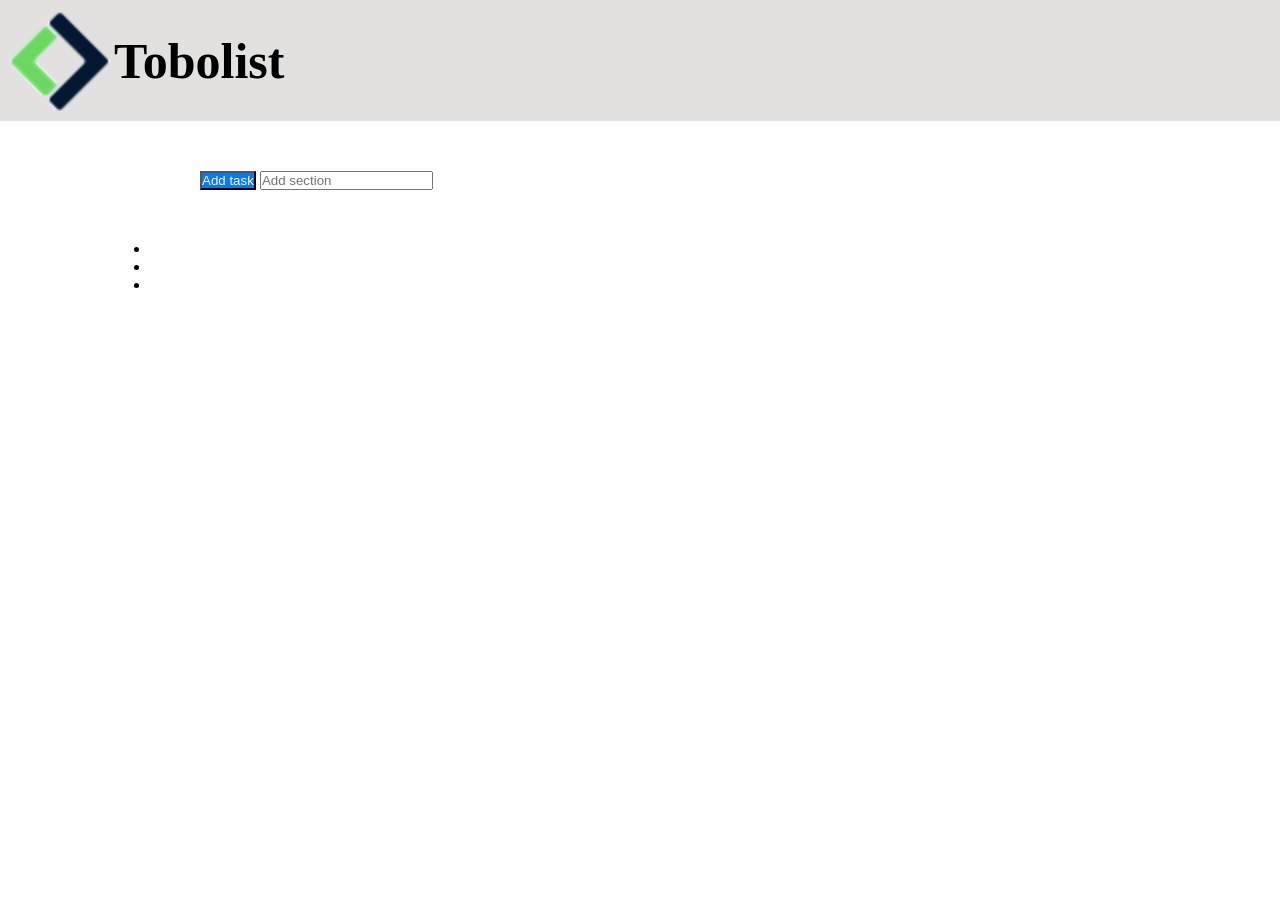
==== img/index.html @ 83e17c72 "commenti" ====
<!DOCTYPE html>
<html lang="en">
<head>
    <meta charset="UTF-8">
    <meta name="viewport" content="width=device-width, initial-scale=1.0">
    <title>Document</title>
    <link rel="stylesheet" href="style.css">
</head>
<body>
    <header class="header">
        <div class="upper-header">
           <img src="./Logo.png" class="logo" alt="logo">
           <h1 class="scr-logo">Tobolist</h1>
        </div>   

    </header>

 <main>
     <div class="container">
     <!--button-->
  <div class="bottoni">
       <input class="button-1" type="button" value="Add task">
       <input class="button-2"  placeholder="Add section">
  </div>
      
       <!--inizio lista-->
        <ul>
            <li></li>
        </ul>

        <ul>
            <li>

            </li>
        </ul>
         
        <ul>
            <li>

            </li>
        </ul>

     </div> 
    </main>
    
</body>
</html>
---- img/style.css ----
* {
    box-sizing: border-box;
    margin: 0;
    padding: 0;
  }
  
  /* # UTILS */
  
  .container {
    margin: 0 auto;
    padding: 0 10px;
    width: 1000px;
    max-width: 100%;
  }
   /* header */

  .upper-header{
    line-height: 100px;
    padding: 10px;
  }

  .logo{
    height: 100px;
    vertical-align: middle;
  }

  .scr-logo{
    display: inline;
    vertical-align: middle;
    font-size: 50px;
  }
  .header{
    background-color: rgb(227, 225, 223);
  }
   /* fine header */
  .button-1{
    
    background-color: rgb(12, 120, 235);
    color: aliceblue;
  }

  .bottoni{
    margin: 50px;
  }
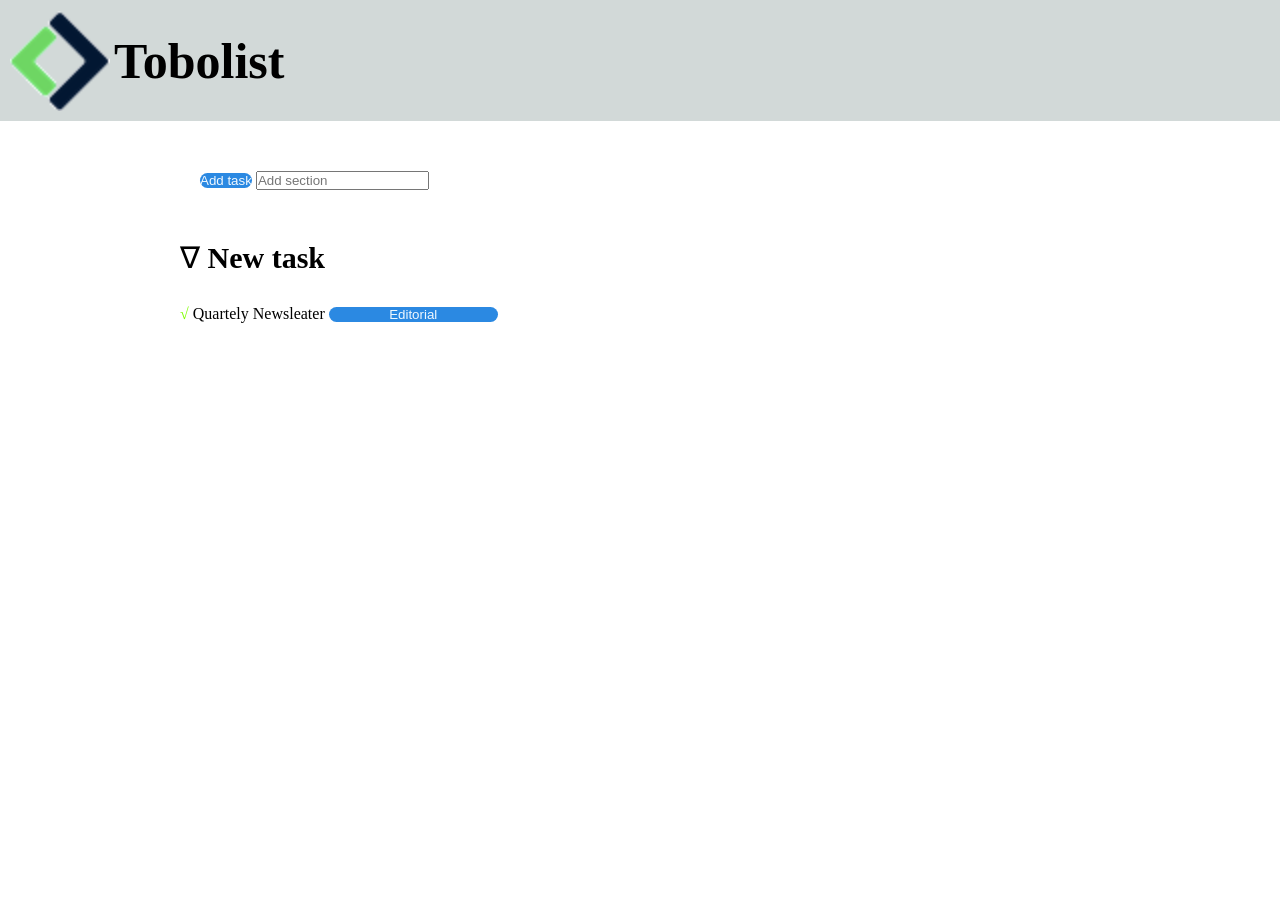
==== commit 1d6f5bd6: "bordi- arrotondati" ====
--- a/img/index.html
+++ b/img/index.html
@@ -24,21 +24,26 @@
   </div>
       
        <!--inizio lista-->
-        <ul>
-            <li></li>
+       
+        <ul class="lista">
+            <li class="strong">
+                &#8711; <strong>New task</strong>
+            </li>  
         </ul>
 
-        <ul>
+        <ul class="lista">
             <li>
 
             </li>
         </ul>
          
-        <ul>
+        <ul class="lista">
             <li>
+               <span class="check">&#8730;</span> Quartely Newsleater <input class="button-blu" tipe="text" value="Editorial">
 
             </li>
         </ul>
+       </div>
 
      </div> 
     </main>
--- a/img/style.css
+++ b/img/style.css
@@ -30,15 +30,53 @@
     font-size: 50px;
   }
   .header{
-    background-color: rgb(227, 225, 223);
+    background-color: rgb(210, 217, 216);
   }
    /* fine header */
   .button-1{
+    color: aliceblue;
+    background-color: rgb(43, 137, 226);
+    border-radius: 30px;
+    text-align: center;
+    border: none;
+
+    .butt
+   
     
-    background-color: rgb(12, 120, 235);
-    color: aliceblue;
   }
 
   .bottoni{
     margin: 50px;
+  }
+
+  .lista{
+    margin: 30px;
+    list-style: none;
+  }
+
+
+  .check{
+    color: chartreuse;
+    border-radius: 30px;
+   
+   
+    
+
+
+
+
+  }
+  .strong{
+    font-size: 30px;
+
+
+  }
+
+  .button-blu{
+    color: aliceblue;
+    background-color: rgb(43, 137, 226);
+    border-radius: 30px;
+    text-align: center;
+    border: none;
+
   }
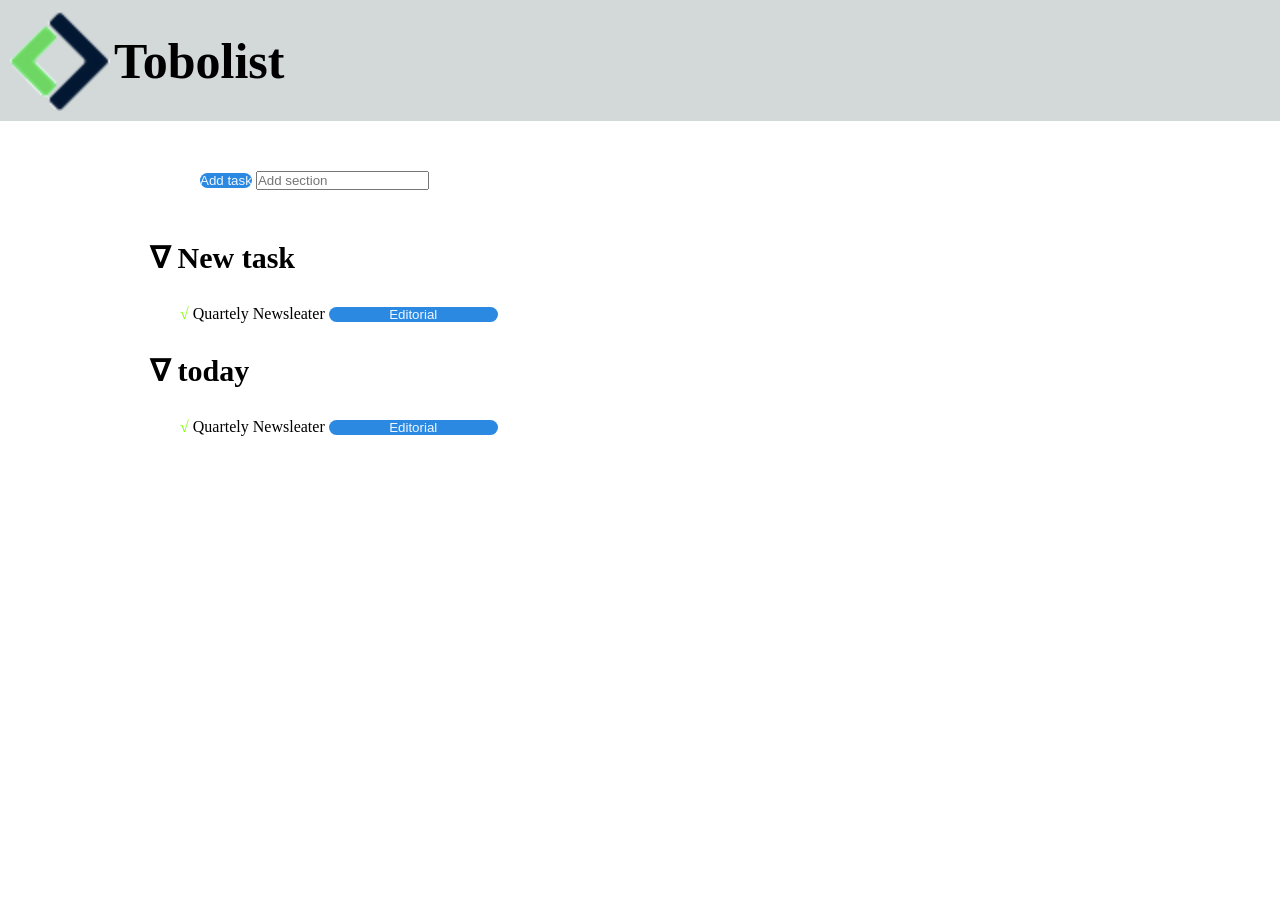
==== commit f004f418: "ho sbagliato tutto" ====
--- a/img/index.html
+++ b/img/index.html
@@ -25,23 +25,29 @@
       
        <!--inizio lista-->
        
-        <ul class="lista">
-            <li class="strong">
-                &#8711; <strong>New task</strong>
-            </li>  
-        </ul>
+         
+           <h1 class="strong">&#8711; <strong>New task</strong></h1> 
+                
+              
+       
 
-        <ul class="lista">
-            <li>
-
-            </li>
-        </ul>
-         
-        <ul class="lista">
-            <li>
+        <ul>     
+        
+            <li class="lista-1">
                <span class="check">&#8730;</span> Quartely Newsleater <input class="button-blu" tipe="text" value="Editorial">
 
             </li>
+
+            <h2 class="strong">&#8711; <strong>today</strong></h2> 
+
+            
+
+            <li class="lista-1">
+                   <span class="check">&#8730;</span> Quartely Newsleater <input class="button-blu" tipe="text" value="Editorial">
+    
+            </li>
+
+            
         </ul>
        </div>
 
--- a/img/style.css
+++ b/img/style.css
@@ -40,7 +40,7 @@
     text-align: center;
     border: none;
 
-    .butt
+    
    
     
   }
@@ -49,10 +49,21 @@
     margin: 50px;
   }
 
-  .lista{
-    margin: 30px;
-    list-style: none;
-  }
+  
+
+    
+  
+ 
+    .lista-1{
+        margin: 30px;
+        list-style: none;
+
+
+    }
+
+
+
+  
 
 
   .check{
@@ -68,6 +79,13 @@
   }
   .strong{
     font-size: 30px;
+    
+    
+
+
+  }
+  #strong-2{
+    font-size: 30;
 
 
   }
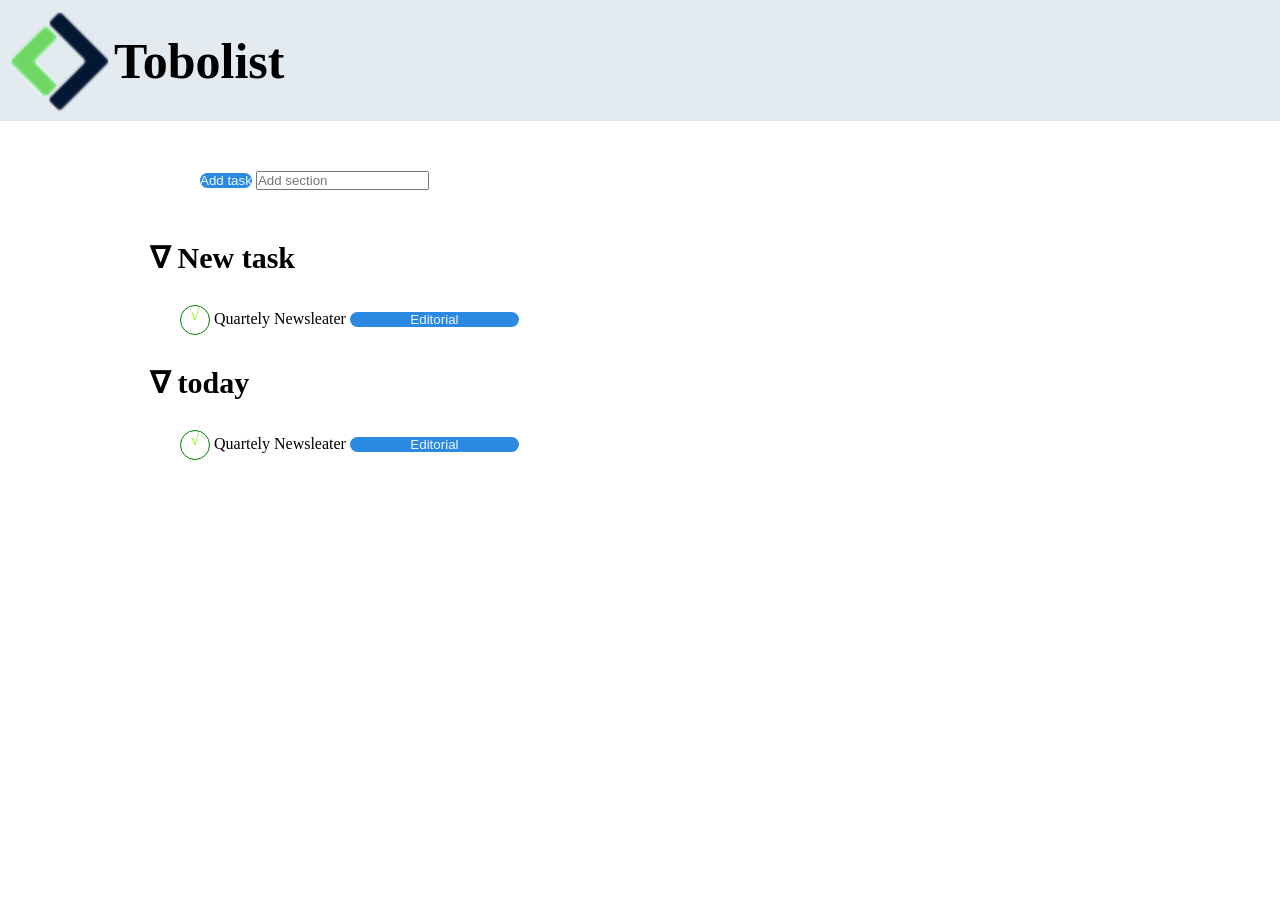
==== commit 600126b7: "non sono riuscito" ====
--- a/img/index.html
+++ b/img/index.html
@@ -15,7 +15,7 @@
 
     </header>
 
- <main>
+ <main class="corpo">
      <div class="container">
      <!--button-->
   <div class="bottoni">
--- a/img/style.css
+++ b/img/style.css
@@ -13,6 +13,10 @@
     max-width: 100%;
   }
    /* header */
+   .header{
+    background-color: rgb(227, 234, 240);
+    
+   }
 
   .upper-header{
     line-height: 100px;
@@ -29,9 +33,8 @@
     vertical-align: middle;
     font-size: 50px;
   }
-  .header{
-    background-color: rgb(210, 217, 216);
-  }
+  
+  
    /* fine header */
   .button-1{
     color: aliceblue;
@@ -44,6 +47,9 @@
    
     
   }
+
+
+  
 
   .bottoni{
     margin: 50px;
@@ -67,8 +73,14 @@
 
 
   .check{
+    display: inline-block;
     color: chartreuse;
     border-radius: 30px;
+   border: 1px solid green;
+   text-align: center;
+   width: 30px;
+   height: 30px;
+   vertical-align: middle;
    
    
     
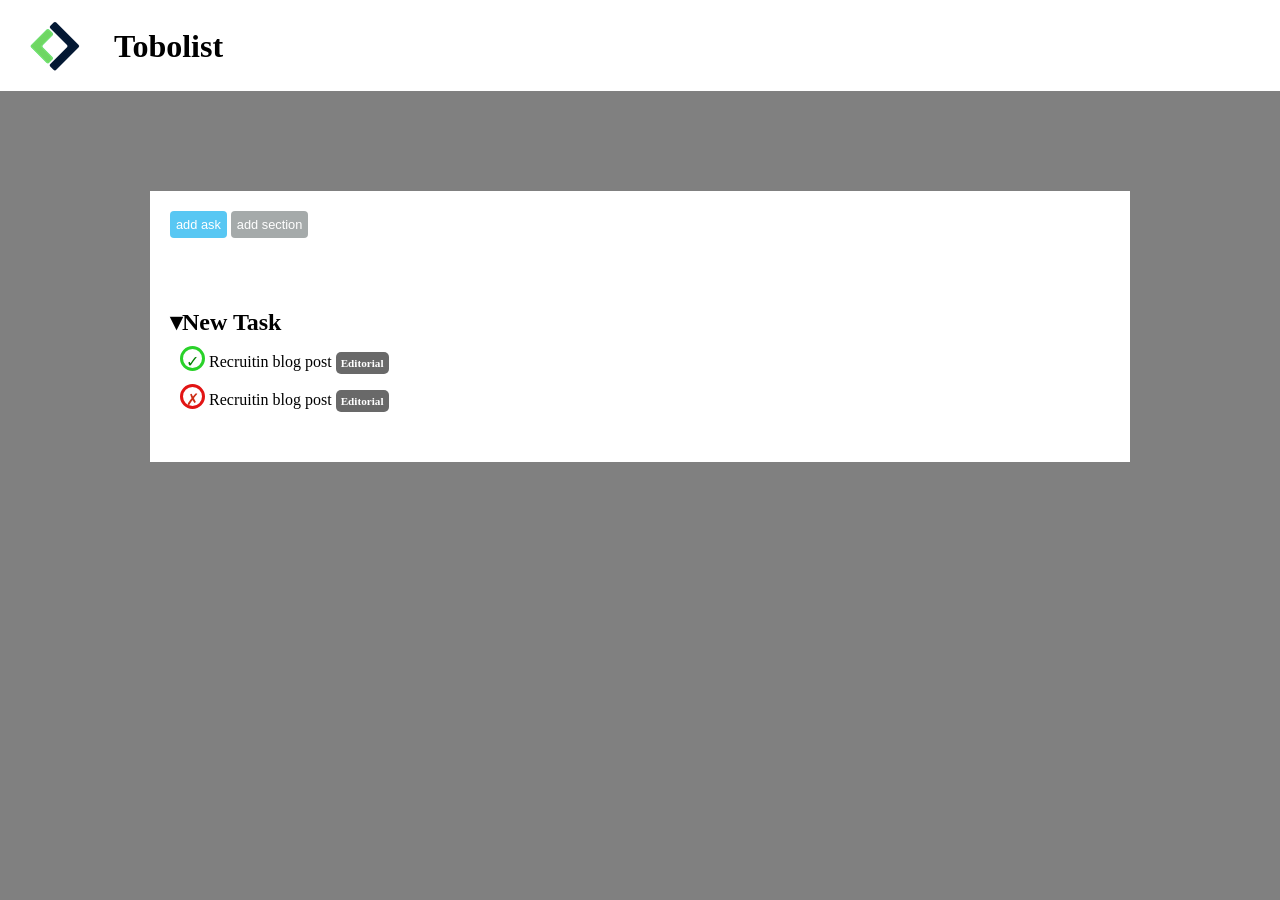
==== commit d5492948: "rifatto esercizio per esercitarmi" ====
--- a/img/index.html
+++ b/img/index.html
@@ -7,52 +7,60 @@
     <link rel="stylesheet" href="style.css">
 </head>
 <body>
-    <header class="header">
-        <div class="upper-header">
+    <header class="page-header">
+        <div class="page-header">
            <img src="./Logo.png" class="logo" alt="logo">
-           <h1 class="scr-logo">Tobolist</h1>
+           <h1 class="titolo-logo">Tobolist</h1>
         </div>   
 
     </header>
 
- <main class="corpo">
-     <div class="container">
-     <!--button-->
-  <div class="bottoni">
-       <input class="button-1" type="button" value="Add task">
-       <input class="button-2"  placeholder="Add section">
-  </div>
-      
-       <!--inizio lista-->
-       
-         
-           <h1 class="strong">&#8711; <strong>New task</strong></h1> 
+    <main>
+        <div class="container">
+
+         <div class="card">
+          <div class="card-header">
+           <button class="btn btn-primary">add ask</button>
+           <button class="btn btn-secondary">add section</button>
+          </div>
+            
+          <div class="card-body">
+            <section class="todo-section">
+                <h2 class="titolo-primary"> <span>&blacktriangledown;</span>New Task</h2>
+                <ul class="lista-primary">
+                    <li class="lista-secondary">
+                        <span class="mark mark-success">&check;</span>
+                        Recruitin blog post
+                        <span class="label "> Editorial</span>
+
+                    </li>
+                </ul>
+                <ul class="lista-primary">
+                    <li class="lista-secondary">
+                        <span class="mark mark-fail">&cross;</span>
+                        Recruitin blog post
+                        <span class="label "> Editorial</span>
+
+                    </li>
+                </ul>
                 
-              
-       
+                
+            </section>
+            <section></section>
+            <section></section>
+          </div>
 
-        <ul>     
+
+         </div>
+        </div>
+
+
+
+    </main>
+
+ 
         
-            <li class="lista-1">
-               <span class="check">&#8730;</span> Quartely Newsleater <input class="button-blu" tipe="text" value="Editorial">
-
-            </li>
-
-            <h2 class="strong">&#8711; <strong>today</strong></h2> 
-
-            
-
-            <li class="lista-1">
-                   <span class="check">&#8730;</span> Quartely Newsleater <input class="button-blu" tipe="text" value="Editorial">
-    
-            </li>
-
-            
-        </ul>
-       </div>
-
-     </div> 
-    </main>
+           
     
 </body>
 </html>
--- a/img/style.css
+++ b/img/style.css
@@ -2,6 +2,10 @@
     box-sizing: border-box;
     margin: 0;
     padding: 0;
+  }
+
+   body{
+    background-color: gray;
   }
   
   /* # UTILS */
@@ -12,101 +16,115 @@
     width: 1000px;
     max-width: 100%;
   }
+
+  
+  .btn{
+    display: inline-block;
+    border-radius: 4px;
+    padding: 5px;
+    font-size: .8rem;
+
+    }
+
+    .btn.btn-primary{
+      background-color: rgb(88, 199, 243);
+      color: white;
+      border: 1px solid transparent;
+    }
+
+    .btn.btn-secondary{
+      background-color: rgb(165, 170, 170);
+      color: white;
+      border: 1px solid transparent;
+
+
+    }
+      
    /* header */
-   .header{
-    background-color: rgb(227, 234, 240);
+   
+   .page-header{
+    background-color: white;
+    line-height: 90px;
+    
     
    }
+   .card{
+    background-color: white;
+    margin-top: 100px;
+   }
 
-  .upper-header{
-    line-height: 100px;
-    padding: 10px;
-  }
+   .logo,.titolo-logo{
+    vertical-align: middle;
+    display: inline-block;
+    margin-left: 30px;
+   }
 
-  .logo{
-    height: 100px;
-    vertical-align: middle;
-  }
+   .card-header{
+    padding: 20px;
+    border-bottom:white;
+   }
 
-  .scr-logo{
-    display: inline;
-    vertical-align: middle;
-    font-size: 50px;
-  }
-  
-  
-   /* fine header */
-  .button-1{
-    color: aliceblue;
-    background-color: rgb(43, 137, 226);
-    border-radius: 30px;
+   .card-body{
+    padding:20px ;
+    border-radius: 15px;
+
+   }
+
+   /*section*/
+
+
+
+   .todo-section{
+    margin: 30px 0px;
+   }
+
+   .lista-primary{
+    list-style-type: none;
+    
+
+   }
+
+   .lista-secondary{
+    margin: 10px;
+
+   }
+   .mark{
+    display: inline-block;
+    width: 25px;
+    height: 25px;
+    border-radius: 50%;
+    line-height: 25px;
     text-align: center;
-    border: none;
+    border: solid rgb(41, 210, 41);
+    color: green;
 
-    
-   
-    
-  }
 
+   }
+
+   .mark.mark-fail{
+    border: solid rgb(226, 20, 20);
+    color: rgb(205, 46, 21);
 
   
 
-  .bottoni{
-    margin: 50px;
-  }
+   }
 
-  
+   .mark.mark-success{
+    border: solid rgb(41, 210, 41);
+    color: green;
 
-    
-  
- 
-    .lista-1{
-        margin: 30px;
-        list-style: none;
+   }
 
-
-    }
+   .label{
+    display: inline-block;
+    padding: 5px;
+    font-size: .7rem;
+    font-weight: bold;
+    background-color: dimgray;
+    color: white;
+    border-radius: 5px;
 
 
 
-  
+   }
 
-
-  .check{
-    display: inline-block;
-    color: chartreuse;
-    border-radius: 30px;
-   border: 1px solid green;
-   text-align: center;
-   width: 30px;
-   height: 30px;
-   vertical-align: middle;
-   
-   
-    
-
-
-
-
-  }
-  .strong{
-    font-size: 30px;
-    
-    
-
-
-  }
-  #strong-2{
-    font-size: 30;
-
-
-  }
-
-  .button-blu{
-    color: aliceblue;
-    background-color: rgb(43, 137, 226);
-    border-radius: 30px;
-    text-align: center;
-    border: none;
-
-  }
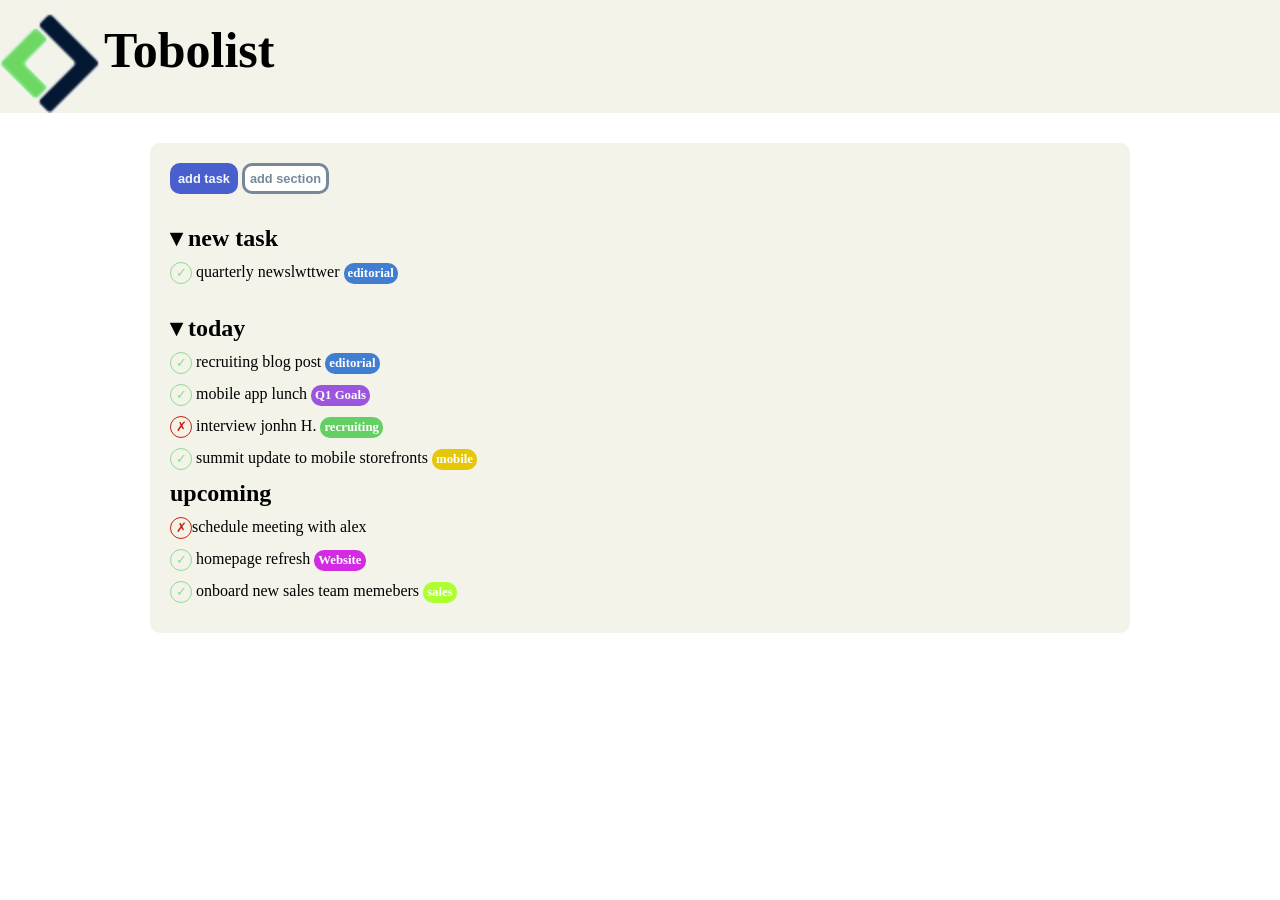
==== commit 51e0baf5: "fine" ====
--- a/img/index.html
+++ b/img/index.html
@@ -1,66 +1,85 @@
 <!DOCTYPE html>
 <html lang="en">
-<head>
-    <meta charset="UTF-8">
-    <meta name="viewport" content="width=device-width, initial-scale=1.0">
+  <head>
+    <meta charset="UTF-8" />
+    <meta name="viewport" content="width=device-width, initial-scale=1.0" />
     <title>Document</title>
-    <link rel="stylesheet" href="style.css">
-</head>
-<body>
-    <header class="page-header">
-        <div class="page-header">
-           <img src="./Logo.png" class="logo" alt="logo">
-           <h1 class="titolo-logo">Tobolist</h1>
-        </div>   
+    <link rel="stylesheet" href="style.css" />
+  </head>
+  <body>
+    <!-- header -->
+    <header>
+      <div class="upper-header">
+        <img src="./Logo.png" class="img" alt="logo" />
 
+        <h1 class="titolo">Tobolist</h1>
+      </div>
     </header>
+    <!-- main -->
+    <main>
+      <!-- card header -->
+      <div class="container">
+        <div class="card">
+          <div class="card-header">
+            <button class="btn btn-primary">add task</button>
+            <button class="btn btn-secondary">add section</button>
+          </div>
+          <!-- section -->
+          <section class="todo-section">
+            <h2 class="todolist-title">&blacktriangledown; new task</h2>
+            <ul class="list-title">
+              <li class="list cechk">
+                quarterly newslwttwer
+                <span class="label editorial">editorial</span>
+              </li>
+            </ul>
+          </section>
+          <!-- section -->
 
-    <main>
-        <div class="container">
+          <section>
+            <h2 class="todolist-title">&blacktriangledown; today</h2>
+            <ul class="list-title">
+              <li class="list cechk">
+                recruiting blog post
+                <span class="label editorial">editorial</span>
+              </li>
 
-         <div class="card">
-          <div class="card-header">
-           <button class="btn btn-primary">add ask</button>
-           <button class="btn btn-secondary">add section</button>
-          </div>
-            
-          <div class="card-body">
-            <section class="todo-section">
-                <h2 class="titolo-primary"> <span>&blacktriangledown;</span>New Task</h2>
-                <ul class="lista-primary">
-                    <li class="lista-secondary">
-                        <span class="mark mark-success">&check;</span>
-                        Recruitin blog post
-                        <span class="label "> Editorial</span>
+              <li class="list cechk">
+                mobile app lunch
+                <span class="label goals">Q1 Goals</span>
+              </li>
 
-                    </li>
-                </ul>
-                <ul class="lista-primary">
-                    <li class="lista-secondary">
-                        <span class="mark mark-fail">&cross;</span>
-                        Recruitin blog post
-                        <span class="label "> Editorial</span>
+              <li class="list cross">
+                interview jonhn H.
+                <span class="label recruiting">recruiting</span>
+              </li>
 
-                    </li>
-                </ul>
-                
-                
-            </section>
-            <section></section>
-            <section></section>
-          </div>
+              <li class="list cechk">
+                summit update to mobile storefronts
+                <span class="label mobile">mobile</span>
+              </li>
+            </ul>
+          </section>
+          <!-- section -->
 
+          <section>
+            <h2>upcoming</h2>
+            <ul class="list-title">
+              <li class="list cross">schedule meeting with alex</li>
 
-         </div>
+              <li class="list cechk">
+                homepage refresh
+                <span class="label website">Website</span>
+              </li>
+
+              <li class="list cechk">
+                onboard new sales team memebers
+                <span class="label sales">sales</span>
+              </li>
+            </ul>
+          </section>
         </div>
-
-
-
+      </div>
     </main>
-
- 
-        
-           
-    
-</body>
-</html>+  </body>
+</html>
--- a/img/style.css
+++ b/img/style.css
@@ -1,130 +1,145 @@
 * {
-    box-sizing: border-box;
-    margin: 0;
-    padding: 0;
-  }
+  box-sizing: border-box;
+  margin: 0;
+  padding: 0;
+}
 
-   body{
-    background-color: gray;
-  }
-  
-  /* # UTILS */
-  
-  .container {
-    margin: 0 auto;
-    padding: 0 10px;
-    width: 1000px;
-    max-width: 100%;
-  }
+/* # UTILS */
 
-  
-  .btn{
-    display: inline-block;
-    border-radius: 4px;
-    padding: 5px;
-    font-size: .8rem;
+.container {
+  margin: 0 auto;
+  padding: 0 10px;
+  width: 1000px;
+  max-width: 100%;
+}
 
-    }
+.btn {
+  display: inline-block;
+  border-radius: 10px;
 
-    .btn.btn-primary{
-      background-color: rgb(88, 199, 243);
-      color: white;
-      border: 1px solid transparent;
-    }
+  padding: 5px;
+  font-weight: bold;
 
-    .btn.btn-secondary{
-      background-color: rgb(165, 170, 170);
-      color: white;
-      border: 1px solid transparent;
+  font-size: 0.8rem;
+  cursor: pointer;
+}
 
+/* header */
+.upper-header {
+  line-height: 100px;
+  background-color: rgb(243, 243, 234);
+  margin-bottom: 30px;
+}
 
-    }
-      
-   /* header */
-   
-   .page-header{
-    background-color: white;
-    line-height: 90px;
-    
-    
-   }
-   .card{
-    background-color: white;
-    margin-top: 100px;
-   }
+.img {
+  height: 100px;
 
-   .logo,.titolo-logo{
-    vertical-align: middle;
-    display: inline-block;
-    margin-left: 30px;
-   }
+  vertical-align: middle;
+}
 
-   .card-header{
-    padding: 20px;
-    border-bottom:white;
-   }
+.titolo {
+  display: inline;
 
-   .card-body{
-    padding:20px ;
-    border-radius: 15px;
+  font-size: 50px;
+}
+/* body */
+.card {
+  background-color: rgb(243, 243, 234);
+  border-radius: 10px;
+  margin: auto;
 
-   }
+  padding: 20px;
+  max-height: 100%;
+}
 
-   /*section*/
+.card-header {
+  margin-bottom: 20px;
+}
 
+.lista {
+  list-style: none;
+}
 
+.btn.btn-primary {
+  background-color: rgb(72, 95, 205);
+  color: aliceblue;
+  border: solid 3px rgb(72, 95, 205);
+}
 
-   .todo-section{
-    margin: 30px 0px;
-   }
+.btn.btn-secondary {
+  background-color: white;
+  color: lightslategray;
+  border: solid 3px lightslategray;
+}
 
-   .lista-primary{
-    list-style-type: none;
-    
+.todo-section {
+  margin: 30px 0;
+}
 
-   }
+.list-title {
+  list-style-type: none;
+}
+.list {
+  margin: 10px 0;
+}
 
-   .lista-secondary{
-    margin: 10px;
+.list::before {
+  height: 20px;
+  width: 20px;
+  border-radius: 50%;
+  display: inline-block;
+  text-align: center;
+  line-height: 20px;
+  font-size: 0.8rem;
 
-   }
-   .mark{
-    display: inline-block;
-    width: 25px;
-    height: 25px;
-    border-radius: 50%;
-    line-height: 25px;
-    text-align: center;
-    border: solid rgb(41, 210, 41);
-    color: green;
+  border: solid 1px rgb(144, 219, 144);
+  color: rgb(144, 219, 144);
+}
+.list.cechk::before {
+  content: "\2713";
 
+  border: solid 1px rgb(144, 219, 144);
+  color: rgb(144, 219, 144);
+}
 
-   }
+.list.cross::before {
+  content: "\2717";
 
-   .mark.mark-fail{
-    border: solid rgb(226, 20, 20);
-    color: rgb(205, 46, 21);
+  border: solid 1px rgb(199, 33, 14);
+  color: rgb(199, 33, 14);
+}
 
-  
+/* label */
 
-   }
+.label {
+  display: inline-block;
+  border-radius: 10px;
+  padding: 3px 4px;
+  font-size: 0.8rem;
+  color: white;
+  font-weight: bold;
+  background-color: azure;
+}
 
-   .mark.mark-success{
-    border: solid rgb(41, 210, 41);
-    color: green;
+.label.editorial {
+  background-color: rgb(65, 125, 209);
+}
 
-   }
+.label.goals {
+  background-color: rgb(156, 85, 222);
+}
 
-   .label{
-    display: inline-block;
-    padding: 5px;
-    font-size: .7rem;
-    font-weight: bold;
-    background-color: dimgray;
-    color: white;
-    border-radius: 5px;
+.label.recruiting {
+  background-color: rgb(99, 208, 99);
+}
 
+.label.mobile {
+  background-color: rgb(229, 199, 6);
+}
 
-
-   }
-
+.label.website {
+  background-color: rgb(211, 43, 226);
+}
+.label.sales {
+  background-color: greenyellow;
+}
